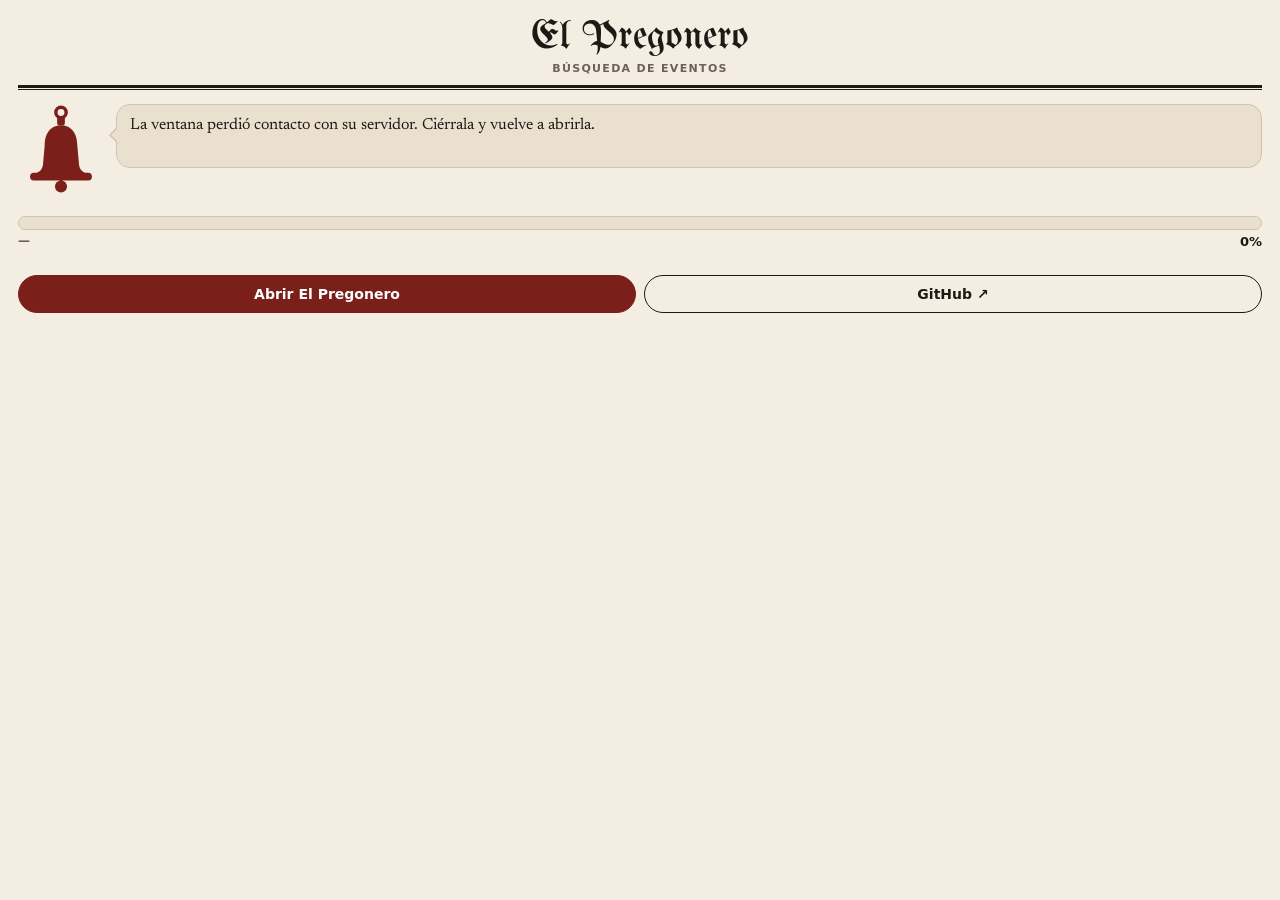
==== herramientas/ventana.html @ 83786de0 "Ventana de progreso local para seguir la búsqueda; registrar eventos de ticketeras Co-Authored-By: C" ====
<!doctype html>
<html lang="es-CL">
<head>
<meta charset="utf-8">
<meta name="viewport" content="width=device-width, initial-scale=1">
<title>Pregonero · búsqueda</title>
<link rel="icon" href="/icono.png">
<link rel="preconnect" href="https://fonts.googleapis.com">
<link rel="preconnect" href="https://fonts.gstatic.com" crossorigin>
<link rel="stylesheet" href="https://fonts.googleapis.com/css2?family=UnifrakturMaguntia&family=Newsreader:ital,opsz,wght@0,6..72,400;0,6..72,700;1,6..72,400&display=swap">
<style>
:root {
  --papel: #f3ede2; --papel-2: #e9e0cf; --tinta: #1d1915; --suave: #6b6156; --regla: #cfc4b1;
  --lacre: #7a1f1a; --lacre-2: #a1352b; --ok: #2f6b3a;
  --serif: "Newsreader", Georgia, serif; --gotica: "UnifrakturMaguntia", Georgia, serif;
  --sans: ui-sans-serif, system-ui, "Segoe UI", Roboto, sans-serif;
}
@media (prefers-color-scheme: dark) {
  :root:not([data-theme="light"]) { --papel: #151311; --papel-2: #221e1a; --tinta: #ece5d8; --suave: #a99f91; --regla: #3a342e; --lacre: #e0654f; --lacre-2: #ef8a76; --ok: #7fc28a; }
}
:root[data-theme="dark"] { --papel: #151311; --papel-2: #221e1a; --tinta: #ece5d8; --suave: #a99f91; --regla: #3a342e; --lacre: #e0654f; --lacre-2: #ef8a76; --ok: #7fc28a; }
* { box-sizing: border-box; }
[hidden] { display: none !important; }
html, body { margin: 0; height: 100%; }
body { background: var(--papel); color: var(--tinta); font-family: var(--serif); padding: 18px 18px 16px; display: flex; flex-direction: column; overflow-x: hidden; }
header { text-align: center; }
h1 { font-family: var(--gotica); font-weight: 400; font-size: 40px; line-height: 1; margin: 0; }
.sub { font: 600 11px var(--sans); letter-spacing: .12em; text-transform: uppercase; color: var(--suave); margin-top: 4px; }
.regla { border-top: 3px solid var(--tinta); border-bottom: 1px solid var(--tinta); height: 5px; margin: 10px 0 14px; }

.escena { display: flex; align-items: flex-start; gap: 12px; }
.campana { width: 86px; height: 96px; flex: none; color: var(--lacre); }
.campana .cuerpo { transform-origin: 50px 14px; }
.campana .badajo { transform-origin: 50px 30px; }
.sonando .cuerpo { animation: balanceo 1.3s ease-in-out infinite; }
.sonando .badajo { animation: badajo 1.3s ease-in-out infinite; }
.sonando .onda { animation: onda 1.3s ease-out infinite; }
.sonando .onda.d { animation-delay: .65s; }
.onda { opacity: 0; }
@keyframes balanceo { 0%,100% { transform: rotate(-13deg); } 50% { transform: rotate(13deg); } }
@keyframes badajo { 0%,100% { transform: rotate(-22deg); } 50% { transform: rotate(22deg); } }
@keyframes onda { 0% { opacity: .9; transform: scale(.85); } 100% { opacity: 0; transform: scale(1.15); } }
.contento .cuerpo { animation: salto .9s ease-in-out 3; }
@keyframes salto { 0%,100% { transform: translateY(0) rotate(0); } 40% { transform: translateY(-8px) rotate(-6deg); } 70% { transform: translateY(0) rotate(5deg); } }

.globo { position: relative; flex: 1; background: var(--papel-2); border: 1px solid var(--regla); border-radius: 14px; padding: 10px 13px; font-size: 16px; line-height: 1.35; min-height: 64px; }
.globo::before { content: ""; position: absolute; left: -8px; top: 22px; border: 8px solid transparent; border-left: 0; border-right-color: var(--regla); }
.globo::after { content: ""; position: absolute; left: -6px; top: 23px; border: 7px solid transparent; border-left: 0; border-right-color: var(--papel-2); }
.globo b { font-style: normal; }
.globo .fino { display: block; font: 12px var(--sans); color: var(--suave); margin-top: 4px; }

.barra { margin: 16px 0 4px; height: 14px; background: var(--papel-2); border: 1px solid var(--regla); border-radius: 999px; overflow: hidden; }
.relleno { height: 100%; width: 0; background: repeating-linear-gradient(-45deg, var(--lacre) 0 10px, var(--lacre-2) 10px 20px); background-size: 28px 28px; transition: width .8s ease; }
.sonando ~ * .relleno, .moviendo { animation: rayas 1s linear infinite; }
@keyframes rayas { to { background-position: 28px 0; } }
.cifras { display: flex; justify-content: space-between; font: 600 12px var(--sans); color: var(--suave); }
.cifras .pct { color: var(--tinta); font-size: 13px; }

ol.pasos { list-style: none; padding: 0; margin: 14px 0 0; }
.pasos li { display: flex; align-items: center; gap: 10px; padding: 7px 0; border-bottom: 1px dashed var(--regla); font: 15px var(--sans); }
.pasos li:last-child { border-bottom: 0; }
.ico { width: 22px; height: 22px; flex: none; border-radius: 50%; display: grid; place-items: center; font: 700 12px var(--sans); border: 2px solid var(--regla); color: var(--suave); }
.ok .ico { background: var(--ok); border-color: var(--ok); color: var(--papel); }
.error .ico { background: var(--lacre); border-color: var(--lacre); color: var(--papel); }
.en_curso .ico { border-color: var(--lacre); border-top-color: transparent; animation: girar .9s linear infinite; }
@keyframes girar { to { transform: rotate(360deg); } }
.pendiente, .omitido { color: var(--suave); }
.pasos .det { margin-left: auto; font-size: 12px; color: var(--suave); }

.resultado { margin-top: 12px; flex: 1; min-height: 0; display: flex; flex-direction: column; }
.resultado h2 { font: 700 12px var(--sans); letter-spacing: .12em; text-transform: uppercase; margin: 6px 0; }
.lista { overflow-y: auto; flex: 1; min-height: 60px; border-top: 1px solid var(--tinta); }
.ev { display: grid; grid-template-columns: 54px 1fr; gap: 8px; padding: 7px 0; border-bottom: 1px solid var(--regla); }
.ev .f { font: 700 12px/1.2 var(--sans); color: var(--lacre); text-transform: uppercase; text-align: center; padding-top: 2px; }
.ev .f big { display: block; font: 700 20px var(--serif); color: var(--tinta); }
.ev .t { font-size: 15.5px; line-height: 1.25; }
.ev .c { display: block; font: 12px var(--sans); color: var(--suave); margin-top: 2px; }
.vacio { color: var(--suave); font-style: italic; padding: 10px 0; }
.avisos { font: 12.5px var(--sans); color: var(--lacre); margin: 6px 0 0; }

.botones { display: flex; gap: 8px; margin-top: 12px; flex-wrap: wrap; }
.btn { flex: 1; text-align: center; font: 700 14px var(--sans); text-decoration: none; cursor: pointer; border-radius: 999px; padding: 10px 12px; border: 1px solid var(--lacre); background: var(--lacre); color: #fff; }
.btn.sec { background: transparent; color: var(--tinta); border-color: var(--tinta); }
.btn:disabled { opacity: .5; cursor: default; }
.confeti { position: fixed; top: -12px; width: 8px; height: 12px; border-radius: 2px; pointer-events: none; animation: caer linear forwards; z-index: 9; }
@keyframes caer { to { transform: translateY(105vh) rotate(720deg); opacity: .9; } }
</style>
</head>
<body>
  <header>
    <h1>El Pregonero</h1>
    <div class="sub" id="sub">Búsqueda de eventos</div>
    <div class="regla"></div>
  </header>

  <div class="escena" id="escena">
    <svg class="campana" viewBox="0 0 100 110" aria-hidden="true">
      <g class="onda"><path d="M10 40 Q2 52 10 64" fill="none" stroke="currentColor" stroke-width="4" stroke-linecap="round"/><path d="M90 40 Q98 52 90 64" fill="none" stroke="currentColor" stroke-width="4" stroke-linecap="round"/></g>
      <g class="onda d"><path d="M3 34 Q-7 52 3 70" fill="none" stroke="currentColor" stroke-width="3" stroke-linecap="round" opacity=".6"/><path d="M97 34 Q107 52 97 70" fill="none" stroke="currentColor" stroke-width="3" stroke-linecap="round" opacity=".6"/></g>
      <g class="cuerpo">
        <circle cx="50" cy="9" r="6" fill="none" stroke="currentColor" stroke-width="4"/>
        <rect x="45.5" y="13" width="9" height="11" rx="3" fill="currentColor"/>
        <path d="M31 48 C31 31 40 24 50 24 C60 24 69 31 69 48 L71 70 C72 77 77 79 82 81 L18 81 C23 79 28 77 29 70 Z" fill="currentColor"/>
        <rect x="14" y="79" width="72" height="9" rx="4.5" fill="currentColor"/>
        <g class="badajo"><line x1="50" y1="30" x2="50" y2="92" stroke="currentColor" stroke-width="3"/><circle cx="50" cy="95" r="7" fill="currentColor"/></g>
      </g>
    </svg>
    <div class="globo" id="globo">Preguntándole a GitHub cómo va…</div>
  </div>

  <div class="barra"><div class="relleno" id="relleno"></div></div>
  <div class="cifras"><span id="tiempo">—</span><span class="pct" id="pct">0%</span></div>

  <ol class="pasos" id="pasos"></ol>

  <section class="resultado" id="resultado" hidden>
    <h2 id="res-titulo">Encontrado en esta búsqueda</h2>
    <div class="lista" id="lista"></div>
    <p class="avisos" id="avisos" hidden></p>
  </section>

  <div class="botones">
    <a class="btn" id="btn-web" target="_blank" rel="noopener">Abrir El Pregonero</a>
    <button class="btn sec" id="btn-buscar" type="button" hidden>Buscar de nuevo</button>
    <a class="btn sec" id="btn-gh" target="_blank" rel="noopener">GitHub ↗</a>
  </div>

<script>
"use strict";
const $ = (s) => document.querySelector(s);
const MESES = ["ene","feb","mar","abr","may","jun","jul","ago","sep","oct","nov","dic"];
const CAT = { medieval: "⚔️ Medieval", yokai: "👺 Yokai", anime: "🎌 Anime", ilustracion: "🖋️ Ilustración", metal: "🤘 Metal", fantasia: "🐉 Fantasía" };
const FRASES = [
  "¡Oíd, oíd! Recorriendo las ticketeras de la comarca…",
  "Preguntando a los buscadores por ferias medievales…",
  "Siguiéndole la pista a tocatas de metal…",
  "Mirando afiches de convenciones de anime…",
  "¿Algún yokai suelto en Santiago? Averiguando…",
  "Hojeando ferias de ilustradores y fanzines…",
  "Leyendo la letra chica de un afiche…",
  "Revisando qué traen las comunidades de rol…",
  "Anotando fechas, lugares y precios en el pergamino…",
];
let frase = 0, terminadoAntes = null, lanzando = false;
const esc = (t) => String(t ?? "").replace(/[&<>"']/g, (c) => ({ "&": "&amp;", "<": "&lt;", ">": "&gt;", '"': "&quot;", "'": "&#39;" }[c]));
const ICO = { ok: "✓", error: "!", omitido: "–", pendiente: "", en_curso: "" };

function confeti() {
  const colores = ["#7a1f1a", "#a16207", "#7c3aed", "#0f766e", "#334155", "#4d7c0f", "#e0654f"];
  for (let i = 0; i < 70; i++) {
    const c = document.createElement("div");
    c.className = "confeti";
    c.style.left = Math.random() * 100 + "vw";
    c.style.background = colores[i % colores.length];
    c.style.animationDuration = 1.8 + Math.random() * 1.8 + "s";
    c.style.animationDelay = Math.random() * .6 + "s";
    document.body.appendChild(c);
    setTimeout(() => c.remove(), 4500);
  }
}

function pintar(d) {
  if (d.error && !d.previo) { $("#globo").innerHTML = `No pude hablar con GitHub 😕<span class="fino">${esc(d.error)}</span>`; return; }
  if (d.error) d = d.previo;
  const run = d.run;
  $("#btn-web").href = d.web;
  $("#btn-gh").href = run.url;
  $("#sub").textContent = run.evento === "schedule" ? "Búsqueda diaria automática" : run.evento === "push" ? "Publicación de la web" : "Búsqueda pedida a mano";
  const pct = Math.round(d.avance * 100);
  $("#relleno").style.width = pct + "%";
  $("#relleno").classList.toggle("moviendo", !d.terminado);
  $("#pct").textContent = pct + "%";
  const escena = $("#escena");
  escena.classList.toggle("sonando", !d.terminado);

  if (d.terminado) {
    $("#tiempo").textContent = `Tardó ${run.minutos} min`;
  } else if (d.restante_s != null) {
    const m = Math.ceil(d.restante_s / 60);
    $("#tiempo").textContent = m > 0 ? `≈ ${m} min más (estimado) · van ${run.minutos} min` : `Terminando… · van ${run.minutos} min`;
  } else {
    $("#tiempo").textContent = `Van ${run.minutos} min`;
  }

  $("#pasos").innerHTML = d.pasos.map((p) =>
    `<li class="${p.estado}"><span class="ico">${ICO[p.estado] || ""}</span>${esc(p.nombre)}<span class="det">${esc(p.detalle || (p.estado === "omitido" ? "omitido" : ""))}</span></li>`).join("");

  const r = d.resultado;
  const fallo = run.conclusion && !["success", "skipped"].includes(run.conclusion);
  if (d.terminado) {
    if (fallo) {
      $("#globo").innerHTML = `Uy, algo falló en la búsqueda 😕<span class="fino">Toca “GitHub” para ver el detalle.</span>`;
    } else if (r && r.listo) {
      const n = r.listo.nuevos;
      $("#globo").innerHTML = `${n ? `<b>¡Oíd, oíd! ${n} evento${n === 1 ? "" : "s"} nuevo${n === 1 ? "" : "s"}</b> en la agenda.` : "Todo revisado: hoy no hubo novedades."}` +
        `<span class="fino">${r.listo.total} eventos vigentes · ${r.paginas} páginas leídas · ${r.listo.ia} lecturas con IA</span>`;
    } else {
      $("#globo").innerHTML = "¡Listo! La web quedó publicada.";
    }
    if (terminadoAntes === false) { escena.classList.add("contento"); if (!fallo) confeti(); }
    $("#btn-buscar").hidden = false;
  } else {
    const enIA = d.pasos[1] && d.pasos[1].estado === "en_curso";
    $("#globo").innerHTML = (enIA ? esc(FRASES[frase % FRASES.length]) : "Preparando la imprenta…") +
      `<span class="fino">La IA gratuita de GitHub lee cada página y sus afiches.</span>`;
    $("#btn-buscar").hidden = true;
  }
  terminadoAntes = d.terminado;

  if (r) {
    $("#resultado").hidden = false;
    $("#res-titulo").textContent = r.eventos.length ? `Encontrado en esta búsqueda (${r.eventos.length})` : "Encontrado en esta búsqueda";
    $("#lista").innerHTML = r.eventos.length ? r.eventos.map((e) => {
      const [a, m, dd] = e.fecha.split("-");
      const extra = e.extra === "afiche" ? " · 📷 leído del afiche" : e.extra ? ` · ${esc(e.extra)}` : "";
      return `<div class="ev"><div class="f"><big>${+dd}</big>${MESES[+m - 1]}</div><div class="t">${esc(e.titulo)}<span class="c">${esc(CAT[e.categoria] || e.categoria)}${extra}</span></div></div>`;
    }).join("") : `<p class="vacio">La lista detallada aparece cuando la búsqueda lee páginas con IA. Los eventos de ticketeras se suman directo a la agenda.</p>`;
    $("#avisos").hidden = !r.avisos.length;
    $("#avisos").textContent = r.avisos.join(" · ");
  }
}

async function actualizar() {
  try {
    const d = await (await fetch("/estado.json", { cache: "no-store" })).json();
    pintar(d);
  } catch { $("#globo").textContent = "La ventana perdió contacto con su servidor. Ciérrala y vuelve a abrirla."; }
}
setInterval(() => { frase++; }, 7000);
setInterval(actualizar, 5000);
actualizar();

$("#btn-buscar").addEventListener("click", async () => {
  if (lanzando) return;
  lanzando = true; $("#btn-buscar").disabled = true; $("#btn-buscar").textContent = "Pidiendo…";
  try {
    const r = await (await fetch("/buscar", { method: "POST", headers: { "X-Pregonero": "1" } })).json();
    $("#globo").textContent = r.ok ? "¡Pedido! La búsqueda arranca en unos segundos…" : "No se pudo lanzar: " + (r.error || "");
    terminadoAntes = null;
    setTimeout(actualizar, 6000);
  } finally {
    setTimeout(() => { lanzando = false; $("#btn-buscar").disabled = false; $("#btn-buscar").textContent = "Buscar de nuevo"; }, 8000);
  }
});
</script>
</body>
</html>
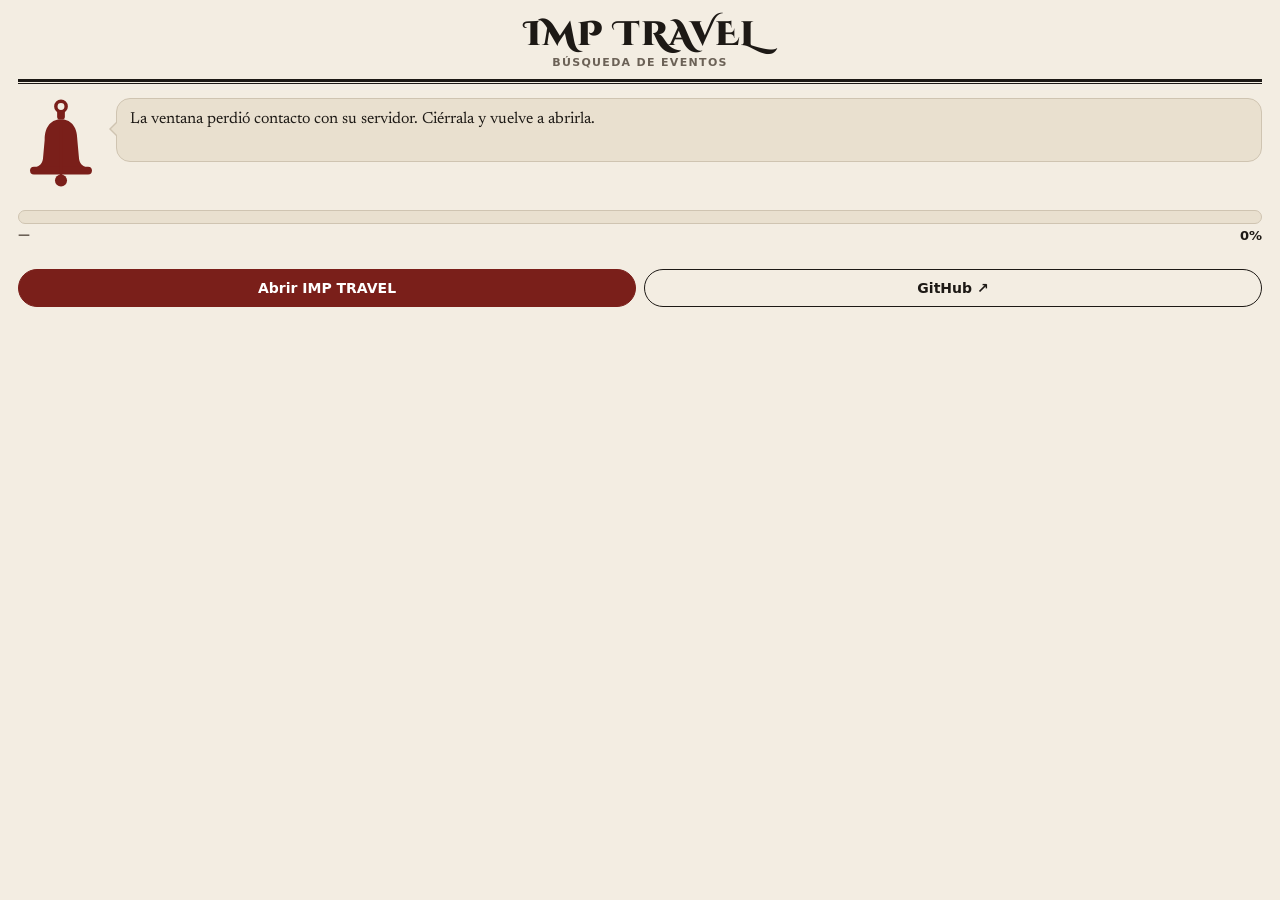
==== commit b2560417: "IMP TRAVEL: nombre nuevo, banner del diablillo viajero, íconos y Firebase conectado - La página se l" ====
--- a/herramientas/ventana.html
+++ b/herramientas/ventana.html
@@ -3,16 +3,16 @@
 <head>
 <meta charset="utf-8">
 <meta name="viewport" content="width=device-width, initial-scale=1">
-<title>Pregonero · búsqueda</title>
+<title>IMP TRAVEL · búsqueda</title>
 <link rel="icon" href="/icono.png">
 <link rel="preconnect" href="https://fonts.googleapis.com">
 <link rel="preconnect" href="https://fonts.gstatic.com" crossorigin>
-<link rel="stylesheet" href="https://fonts.googleapis.com/css2?family=UnifrakturMaguntia&family=Newsreader:ital,opsz,wght@0,6..72,400;0,6..72,700;1,6..72,400&display=swap">
+<link rel="stylesheet" href="https://fonts.googleapis.com/css2?family=Cinzel+Decorative:wght@900&family=Newsreader:ital,opsz,wght@0,6..72,400;0,6..72,700;1,6..72,400&display=swap">
 <style>
 :root {
   --papel: #f3ede2; --papel-2: #e9e0cf; --tinta: #1d1915; --suave: #6b6156; --regla: #cfc4b1;
   --lacre: #7a1f1a; --lacre-2: #a1352b; --ok: #2f6b3a;
-  --serif: "Newsreader", Georgia, serif; --gotica: "UnifrakturMaguntia", Georgia, serif;
+  --serif: "Newsreader", Georgia, serif; --gotica: "Cinzel Decorative", Georgia, serif;
   --sans: ui-sans-serif, system-ui, "Segoe UI", Roboto, sans-serif;
 }
 @media (prefers-color-scheme: dark) {
@@ -24,7 +24,7 @@
 html, body { margin: 0; height: 100%; }
 body { background: var(--papel); color: var(--tinta); font-family: var(--serif); padding: 18px 18px 16px; display: flex; flex-direction: column; overflow-x: hidden; }
 header { text-align: center; }
-h1 { font-family: var(--gotica); font-weight: 400; font-size: 40px; line-height: 1; margin: 0; }
+h1 { font-family: var(--gotica); font-weight: 900; font-size: 34px; letter-spacing: .03em; line-height: 1; margin: 0; }
 .sub { font: 600 11px var(--sans); letter-spacing: .12em; text-transform: uppercase; color: var(--suave); margin-top: 4px; }
 .regla { border-top: 3px solid var(--tinta); border-bottom: 1px solid var(--tinta); height: 5px; margin: 10px 0 14px; }
 
@@ -88,7 +88,7 @@
 </head>
 <body>
   <header>
-    <h1>El Pregonero</h1>
+    <h1>IMP TRAVEL</h1>
     <div class="sub" id="sub">Búsqueda de eventos</div>
     <div class="regla"></div>
   </header>
@@ -120,7 +120,7 @@
   </section>
 
   <div class="botones">
-    <a class="btn" id="btn-web" target="_blank" rel="noopener">Abrir El Pregonero</a>
+    <a class="btn" id="btn-web" target="_blank" rel="noopener">Abrir IMP TRAVEL</a>
     <button class="btn sec" id="btn-buscar" type="button" hidden>Buscar de nuevo</button>
     <a class="btn sec" id="btn-gh" target="_blank" rel="noopener">GitHub ↗</a>
   </div>
@@ -165,7 +165,9 @@
   const run = d.run;
   $("#btn-web").href = d.web;
   $("#btn-gh").href = run.url;
-  $("#sub").textContent = run.evento === "schedule" ? "Búsqueda diaria automática" : run.evento === "push" ? "Publicación de la web" : "Búsqueda pedida a mano";
+  const diag = d.tipo === "diagnostico";
+  $("#sub").textContent = diag ? "Prueba de la IA (Gemini)" : run.evento === "schedule" ? "Búsqueda diaria de las 06:00" : run.evento === "push" ? "Publicación de la web" : "Búsqueda pedida a mano";
+  $("#btn-buscar").textContent = diag ? "Buscar eventos" : "Buscar de nuevo";
   const pct = Math.round(d.avance * 100);
   $("#relleno").style.width = pct + "%";
   $("#relleno").classList.toggle("moviendo", !d.terminado);
@@ -187,6 +189,29 @@
 
   const r = d.resultado;
   const fallo = run.conclusion && !["success", "skipped"].includes(run.conclusion);
+  if (diag) {
+    if (d.terminado) {
+      const ok = r && r.buenas > 0;
+      $("#globo").innerHTML = ok
+        ? `<b>¡Gemini funciona!</b> Respondió bien ${r.buenas} prueba${r.buenas === 1 ? "" : "s"}.<span class="fino">Ya se puede lanzar la búsqueda completa.</span>`
+        : `Gemini no respondió bien 😕<span class="fino">Abajo está el detalle de cada prueba.</span>`;
+      if (terminadoAntes === false) { escena.classList.add("contento"); if (ok) confeti(); }
+      $("#btn-buscar").hidden = false;
+    } else {
+      $("#globo").innerHTML = `Probando si Gemini lee bien textos y afiches…<span class="fino">Tres pruebas: un texto, un afiche y un listado de PuntoTicket.</span>`;
+      $("#btn-buscar").hidden = true;
+    }
+    terminadoAntes = d.terminado;
+    $("#resultado").hidden = !r;
+    if (r) {
+      $("#res-titulo").textContent = "Detalle de la prueba";
+      $("#lista").innerHTML = r.lineas.length
+        ? r.lineas.map((l) => `<div class="ev" style="grid-template-columns:1fr"><div class="t" style="font:13px/1.4 var(--sans)">${esc(l)}</div></div>`).join("")
+        : `<p class="vacio">Sin detalle.</p>`;
+      $("#avisos").hidden = true;
+    }
+    return;
+  }
   if (d.terminado) {
     if (fallo) {
       $("#globo").innerHTML = `Uy, algo falló en la búsqueda 😕<span class="fino">Toca “GitHub” para ver el detalle.</span>`;
